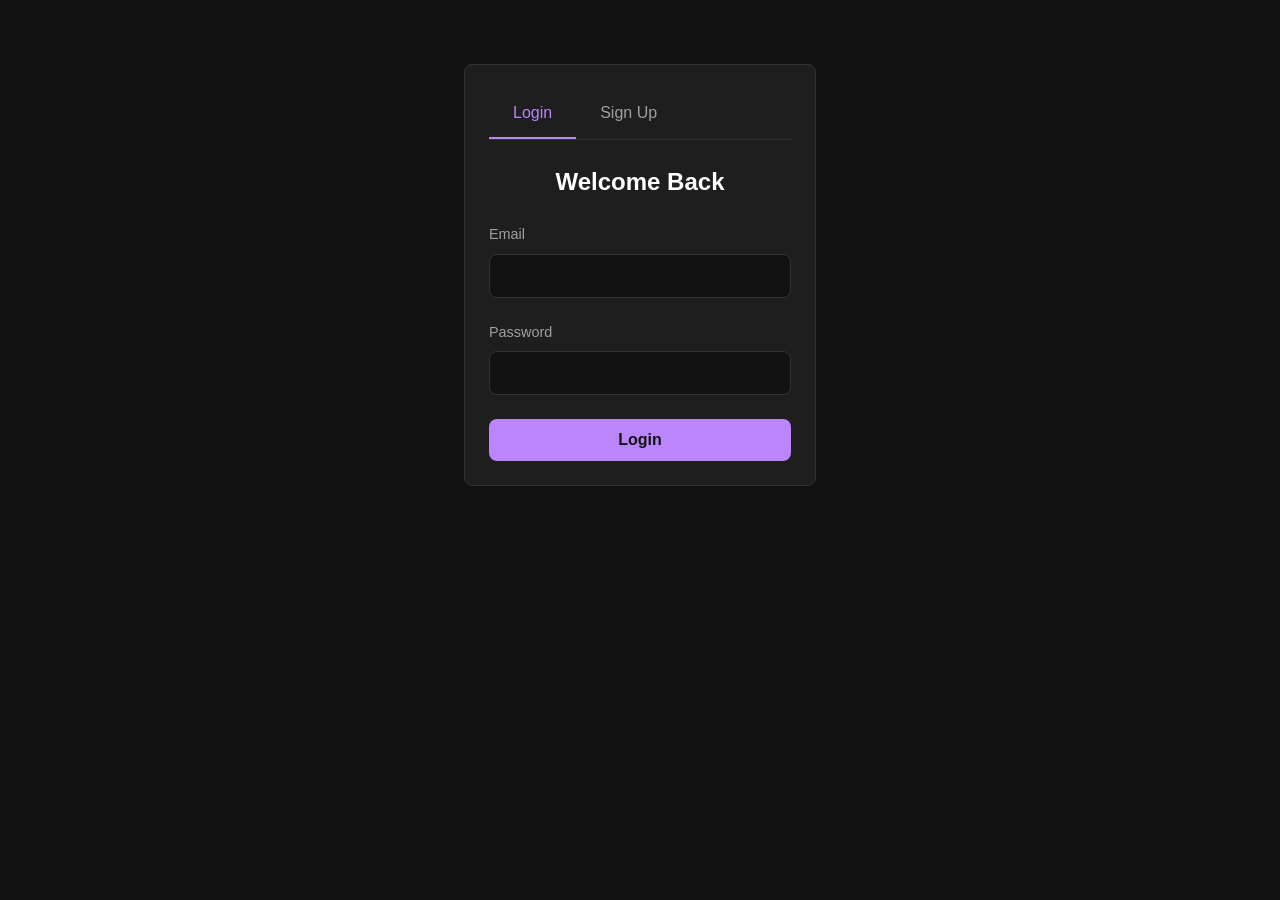
==== frontend/new-service.html @ 69fb038c "feat: complete frontend implementation * Added pure HTML, CSS, and Vanilla JS frontend for Fluffy Sp" ====
<!DOCTYPE html>
<html lang="en">
<head>
    <meta charset="UTF-8">
    <meta name="viewport" content="width=device-width, initial-scale=1.0">
    <title>New Service - Fluffy Spork</title>
    <link rel="stylesheet" href="css/style.css">
</head>
<body>
    <nav class="navbar">
        <div class="container">
            <div class="navbar-brand">Fluffy Spork</div>
            <ul class="navbar-nav">
                <li><a href="dashboard.html" class="nav-link">Dashboard</a></li>
                <li><a href="services.html" class="nav-link">Services</a></li>
                <li><a href="new-service.html" class="nav-link active">New Service</a></li>
                <li><a href="profile.html" class="nav-link">Profile</a></li>
                <li><a href="#" id="logout-btn" class="nav-link">Logout</a></li>
            </ul>
        </div>
    </nav>

    <main class="main-content container">
        <h1>Create New Service</h1>

        <div id="service-alert" class="alert"></div>

        <div class="card">
            <form id="service-form">
                <div class="form-group">
                    <label for="name">Service Name</label>
                    <input type="text" id="name" class="form-control" required placeholder="My Web App">
                </div>

                <div class="form-group">
                    <label for="url">Target URL</label>
                    <input type="url" id="url" class="form-control" required placeholder="https://example.com/api/ping">
                </div>

                <div class="form-group">
                    <label for="method">HTTP Method</label>
                    <select id="method" class="form-control">
                        <option value="GET">GET</option>
                        <option value="POST">POST</option>
                        <option value="PUT">PUT</option>
                        <option value="HEAD">HEAD</option>
                    </select>
                </div>

                <div class="form-group">
                    <label for="interval">Check Interval</label>
                    <select id="interval" class="form-control">
                        <option value="5">Every 5 minutes</option>
                        <option value="15">Every 15 minutes</option>
                        <option value="30">Every 30 minutes</option>
                        <option value="60">Every 1 hour</option>
                    </select>
                </div>

                <div class="form-group">
                    <label for="expected_status">Expected Status Code</label>
                    <input type="number" id="expected_status" class="form-control" value="200" required>
                </div>

                <div class="flex gap-2 mt-3">
                    <button type="submit" id="save-btn" class="btn btn-primary">Create Service</button>
                    <button type="button" id="test-btn" class="btn btn-outline">Test Request Now</button>
                </div>
            </form>
        </div>

        <!-- Test Results Area -->
        <div id="test-results" class="card mt-3" style="display: none;">
            <h3>Test Results</h3>
            <div id="test-content" class="mt-2"></div>
        </div>
    </main>

    <script src="js/auth.js"></script>
    <script src="js/api.js"></script>
    <script src="js/app.js"></script>
    <script>
        document.addEventListener('DOMContentLoaded', () => {
            Auth.requireAuth();

            const form = document.getElementById('service-form');

            form.addEventListener('submit', async (e) => {
                e.preventDefault();
                App.hideAlert('service-alert');
                App.setLoading('save-btn', true, 'Create Service');

                const payload = {
                    name: document.getElementById('name').value,
                    url: document.getElementById('url').value,
                    method: document.getElementById('method').value,
                    interval_minutes: parseInt(document.getElementById('interval').value),
                    expected_status: parseInt(document.getElementById('expected_status').value)
                };

                try {
                    await ApiClient.post('/services', payload);
                    window.location.href = 'services.html';
                } catch (error) {
                    App.showAlert('service-alert', error.message, 'error');
                } finally {
                    App.setLoading('save-btn', false, 'Create Service');
                }
            });

            document.getElementById('test-btn').addEventListener('click', async () => {
                // A bit of a hack: Since the backend test endpoint requires an existing service ID,
                // we first need to save it, or the backend needs a generic /test endpoint.
                // According to requirements, /api/services/<id>/test exists.
                // So we inform the user they must save first, or we create it as inactive.

                App.showAlert('service-alert', 'You must create the service first before testing it.', 'error');
            });
        });
    </script>
</body>
</html>
---- frontend/css/style.css ----
:root {
  --bg-dark: #121212;
  --bg-card: #1e1e1e;
  --bg-hover: #2c2c2c;
  --text-main: #ffffff;
  --text-muted: #a0a0a0;
  --primary: #bb86fc;
  --primary-hover: #9c47ff;
  --danger: #cf6679;
  --danger-hover: #ff4d6d;
  --success: #03dac6;
  --success-hover: #00b3a1;
  --border: #333333;
  --radius: 8px;
  --font-family: -apple-system, BlinkMacSystemFont, "Segoe UI", Roboto, Helvetica, Arial, sans-serif;
  --transition: 0.2s ease-in-out;
}

* {
  box-sizing: border-box;
  margin: 0;
  padding: 0;
}

body {
  font-family: var(--font-family);
  background-color: var(--bg-dark);
  color: var(--text-main);
  line-height: 1.5;
  min-height: 100vh;
  display: flex;
  flex-direction: column;
}

a {
  color: var(--primary);
  text-decoration: none;
  transition: color var(--transition);
}

a:hover {
  color: var(--primary-hover);
}

h1, h2, h3, h4, h5, h6 {
  margin-bottom: 1rem;
  font-weight: 600;
}

/* Layout */
.container {
  width: 100%;
  max-width: 1000px;
  margin: 0 auto;
  padding: 0 1.5rem;
}

.main-content {
  flex: 1;
  padding: 2rem 0;
}

/* Navbar */
.navbar {
  background-color: var(--bg-card);
  border-bottom: 1px solid var(--border);
  padding: 1rem 0;
}

.navbar .container {
  display: flex;
  justify-content: space-between;
  align-items: center;
}

.navbar-brand {
  font-size: 1.25rem;
  font-weight: bold;
  color: var(--text-main);
}

.navbar-nav {
  display: flex;
  gap: 1.5rem;
  list-style: none;
  align-items: center;
}

.nav-link {
  color: var(--text-muted);
  font-weight: 500;
}

.nav-link:hover, .nav-link.active {
  color: var(--text-main);
}

/* Cards */
.card {
  background-color: var(--bg-card);
  border: 1px solid var(--border);
  border-radius: var(--radius);
  padding: 1.5rem;
  margin-bottom: 1.5rem;
  box-shadow: 0 4px 6px rgba(0,0,0,0.1);
}

.card-header {
  display: flex;
  justify-content: space-between;
  align-items: center;
  margin-bottom: 1rem;
  border-bottom: 1px solid var(--border);
  padding-bottom: 0.5rem;
}

.card-header h2, .card-header h3 {
  margin-bottom: 0;
}

/* Forms */
.form-group {
  margin-bottom: 1.5rem;
}

.form-group label {
  display: block;
  margin-bottom: 0.5rem;
  color: var(--text-muted);
  font-size: 0.9rem;
}

.form-control {
  width: 100%;
  padding: 0.75rem 1rem;
  background-color: var(--bg-dark);
  border: 1px solid var(--border);
  border-radius: var(--radius);
  color: var(--text-main);
  font-family: var(--font-family);
  font-size: 1rem;
  transition: border-color var(--transition);
}

.form-control:focus {
  outline: none;
  border-color: var(--primary);
}

select.form-control {
  appearance: none;
  background-image: url("data:image/svg+xml;charset=US-ASCII,%3Csvg%20xmlns%3D%22http%3A%2F%2Fwww.w3.org%2F2000%2Fsvg%22%20width%3D%22292.4%22%20height%3D%22292.4%22%3E%3Cpath%20fill%3D%22%23a0a0a0%22%20d%3D%22M287%2069.4a17.6%2017.6%200%200%200-13-5.4H18.4c-5%200-9.3%201.8-12.9%205.4A17.6%2017.6%200%200%200%200%2082.2c0%205%201.8%209.3%205.4%2012.9l128%20127.9c3.6%203.6%207.8%205.4%2012.8%205.4s9.2-1.8%2012.8-5.4L287%2095c3.5-3.5%205.4-7.8%205.4-12.8%200-5-1.9-9.2-5.4-12.8z%22%2F%3E%3C%2Fsvg%3E");
  background-repeat: no-repeat;
  background-position: right 1rem top 50%;
  background-size: 0.65rem auto;
}

/* Buttons */
.btn {
  display: inline-flex;
  align-items: center;
  justify-content: center;
  padding: 0.75rem 1.5rem;
  border: none;
  border-radius: var(--radius);
  font-family: var(--font-family);
  font-size: 1rem;
  font-weight: 600;
  cursor: pointer;
  transition: all var(--transition);
  text-align: center;
}

.btn:disabled {
  opacity: 0.6;
  cursor: not-allowed;
}

.btn-primary {
  background-color: var(--primary);
  color: var(--bg-dark);
}

.btn-primary:hover:not(:disabled) {
  background-color: var(--primary-hover);
}

.btn-danger {
  background-color: var(--danger);
  color: var(--bg-dark);
}

.btn-danger:hover:not(:disabled) {
  background-color: var(--danger-hover);
}

.btn-outline {
  background-color: transparent;
  border: 1px solid var(--border);
  color: var(--text-main);
}

.btn-outline:hover:not(:disabled) {
  border-color: var(--text-muted);
  background-color: var(--bg-hover);
}

.btn-sm {
  padding: 0.4rem 0.8rem;
  font-size: 0.875rem;
}

/* Alerts */
.alert {
  padding: 1rem;
  border-radius: var(--radius);
  margin-bottom: 1.5rem;
  display: none;
}

.alert.show {
  display: block;
}

.alert-error {
  background-color: rgba(207, 102, 121, 0.1);
  border: 1px solid var(--danger);
  color: var(--danger);
}

.alert-success {
  background-color: rgba(3, 218, 198, 0.1);
  border: 1px solid var(--success);
  color: var(--success);
}

/* Utilities */
.text-center { text-align: center; }
.text-muted { color: var(--text-muted); }
.mt-1 { margin-top: 0.5rem; }
.mt-2 { margin-top: 1rem; }
.mt-3 { margin-top: 1.5rem; }
.mb-1 { margin-bottom: 0.5rem; }
.mb-2 { margin-bottom: 1rem; }
.mb-3 { margin-bottom: 1.5rem; }
.flex { display: flex; }
.justify-between { justify-content: space-between; }
.align-center { align-items: center; }
.gap-1 { gap: 0.5rem; }
.gap-2 { gap: 1rem; }

/* Dashboard Grids */
.dashboard-grid {
  display: grid;
  grid-template-columns: repeat(auto-fit, minmax(300px, 1fr));
  gap: 1.5rem;
}

/* Tables */
.table-responsive {
  overflow-x: auto;
}

table {
  width: 100%;
  border-collapse: collapse;
}

th, td {
  padding: 1rem;
  text-align: left;
  border-bottom: 1px solid var(--border);
}

th {
  color: var(--text-muted);
  font-weight: 500;
  font-size: 0.9rem;
  text-transform: uppercase;
}

tr:last-child td {
  border-bottom: none;
}

/* Badges */
.badge {
  padding: 0.25rem 0.5rem;
  border-radius: 4px;
  font-size: 0.75rem;
  font-weight: bold;
  text-transform: uppercase;
}
.badge-success {
  background-color: rgba(3, 218, 198, 0.1);
  color: var(--success);
}
.badge-error {
  background-color: rgba(207, 102, 121, 0.1);
  color: var(--danger);
}
.badge-warning {
  background-color: rgba(255, 183, 77, 0.1);
  color: #ffb74d;
}
.badge-muted {
  background-color: rgba(160, 160, 160, 0.1);
  color: var(--text-muted);
}

/* Loading Spinner */
.spinner {
  display: inline-block;
  width: 1rem;
  height: 1rem;
  border: 2px solid rgba(255, 255, 255, 0.3);
  border-radius: 50%;
  border-top-color: #fff;
  animation: spin 1s ease-in-out infinite;
  margin-right: 0.5rem;
}

@keyframes spin {
  to { transform: rotate(360deg); }
}

/* Login/Signup Container */
.auth-container {
  max-width: 400px;
  margin: 4rem auto;
}

/* Tabs */
.tabs {
  display: flex;
  border-bottom: 1px solid var(--border);
  margin-bottom: 1.5rem;
}

.tab {
  padding: 0.75rem 1.5rem;
  cursor: pointer;
  color: var(--text-muted);
  border-bottom: 2px solid transparent;
}

.tab.active {
  color: var(--primary);
  border-bottom-color: var(--primary);
}

.tab-content {
  display: none;
}

.tab-content.active {
  display: block;
}

/* Code block */
pre {
  background-color: var(--bg-dark);
  padding: 1rem;
  border-radius: var(--radius);
  overflow-x: auto;
  font-family: monospace;
  font-size: 0.9rem;
  border: 1px solid var(--border);
}
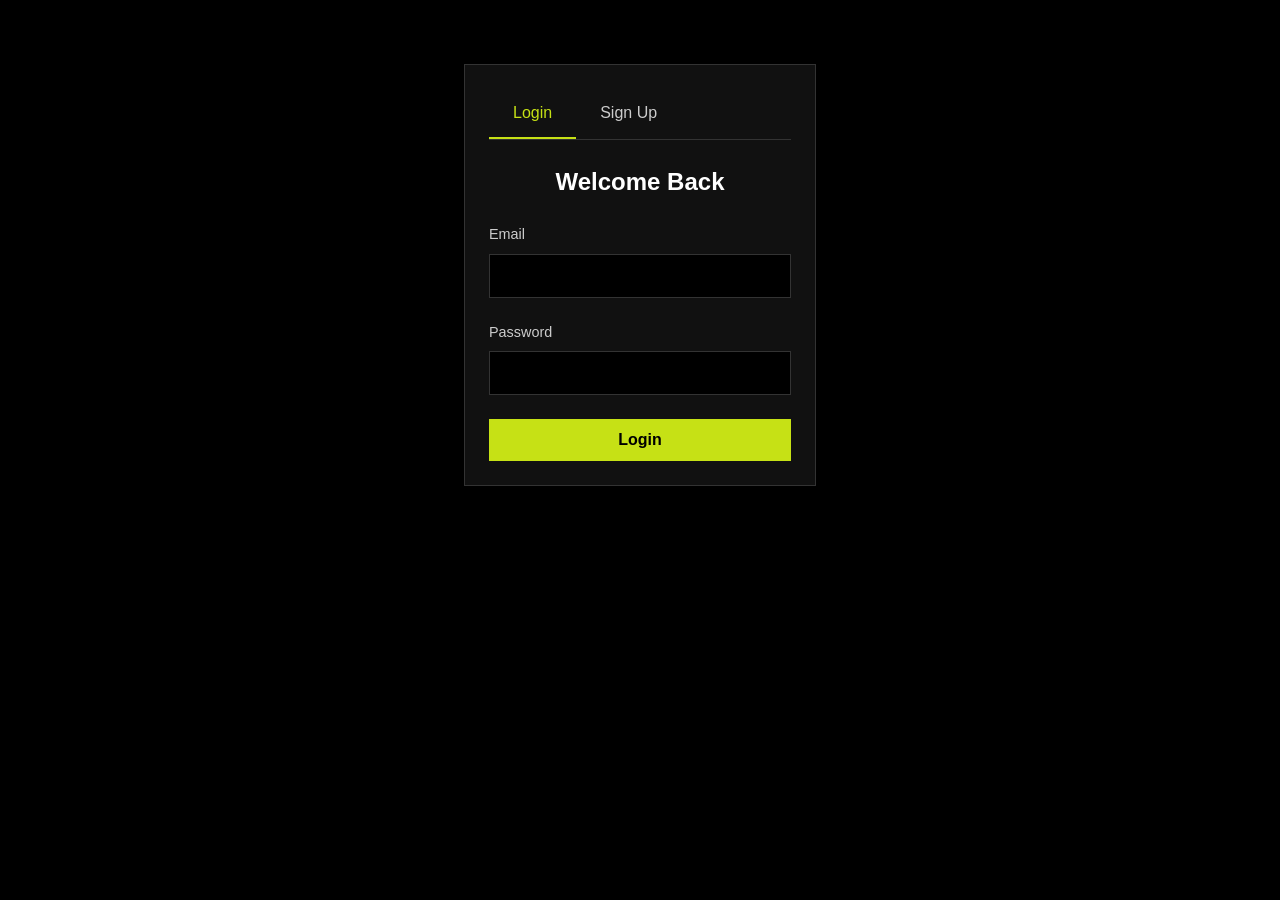
==== commit c433d8b2: "feat: make UI fully responsive across mobile, tablet, and desktop * Added hamburger menu on mobile s" ====
--- a/frontend/new-service.html
+++ b/frontend/new-service.html
@@ -10,6 +10,11 @@
     <nav class="navbar">
         <div class="container">
             <div class="navbar-brand">Fluffy Spork</div>
+            <button class="mobile-menu-btn" aria-label="Toggle menu">
+                <span></span>
+                <span></span>
+                <span></span>
+            </button>
             <ul class="navbar-nav">
                 <li><a href="dashboard.html" class="nav-link">Dashboard</a></li>
                 <li><a href="services.html" class="nav-link">Services</a></li>
--- a/frontend/css/style.css
+++ b/frontend/css/style.css
@@ -1,17 +1,17 @@
 :root {
-  --bg-dark: #121212;
-  --bg-card: #1e1e1e;
-  --bg-hover: #2c2c2c;
+  --bg-dark: #000000;
+  --bg-card: #111111;
+  --bg-hover: #222222;
   --text-main: #ffffff;
-  --text-muted: #a0a0a0;
-  --primary: #bb86fc;
-  --primary-hover: #9c47ff;
+  --text-muted: #cccccc;
+  --primary: #C6E115;
+  --primary-hover: #b3cc13;
   --danger: #cf6679;
   --danger-hover: #ff4d6d;
-  --success: #03dac6;
-  --success-hover: #00b3a1;
+  --success: #C6E115;
+  --success-hover: #b3cc13;
   --border: #333333;
-  --radius: 8px;
+  --radius: 0px;
   --font-family: -apple-system, BlinkMacSystemFont, "Segoe UI", Roboto, Helvetica, Arial, sans-serif;
   --transition: 0.2s ease-in-out;
 }
@@ -178,7 +178,7 @@
 
 .btn-primary {
   background-color: var(--primary);
-  color: var(--bg-dark);
+  color: #000000;
 }
 
 .btn-primary:hover:not(:disabled) {
@@ -367,3 +367,167 @@
   font-size: 0.9rem;
   border: 1px solid var(--border);
 }
+
+/* Responsive Additions */
+.mobile-menu-btn {
+  display: none;
+  background: none;
+  border: none;
+  cursor: pointer;
+  padding: 0.5rem;
+  z-index: 100;
+}
+
+.mobile-menu-btn span {
+  display: block;
+  width: 25px;
+  height: 2px;
+  background-color: var(--text-main);
+  margin-bottom: 5px;
+  transition: all 0.3s ease;
+}
+
+.mobile-menu-btn span:last-child {
+  margin-bottom: 0;
+}
+
+.mobile-menu-btn.active span:nth-child(1) {
+  transform: translateY(7px) rotate(45deg);
+}
+
+.mobile-menu-btn.active span:nth-child(2) {
+  opacity: 0;
+}
+
+.mobile-menu-btn.active span:nth-child(3) {
+  transform: translateY(-7px) rotate(-45deg);
+}
+
+@media (max-width: 768px) {
+  .navbar .container {
+    flex-wrap: wrap;
+  }
+
+  .mobile-menu-btn {
+    display: block;
+  }
+
+  .navbar-nav {
+    display: none;
+    width: 100%;
+    flex-direction: column;
+    gap: 0;
+    margin-top: 1rem;
+    padding-top: 1rem;
+    border-top: 1px solid var(--border);
+  }
+
+  .navbar-nav.show {
+    display: flex;
+  }
+
+  .navbar-nav li {
+    width: 100%;
+  }
+
+  .navbar-nav .nav-link {
+    display: block;
+    padding: 0.75rem 0;
+    width: 100%;
+  }
+
+  .flex.justify-between {
+    flex-direction: column;
+    align-items: flex-start;
+    gap: 1rem;
+  }
+
+  .flex.justify-between.align-center {
+    align-items: flex-start;
+  }
+
+  .flex.justify-between .btn {
+      width: 100%;
+  }
+
+  /* Make sure buttons are large enough on mobile */
+  .btn {
+    min-height: 44px;
+    width: 100%;
+    margin-bottom: 0.5rem;
+  }
+
+  .btn-sm {
+    min-height: 36px;
+    width: auto;
+    margin-bottom: 0;
+  }
+
+  .flex.gap-2 {
+    flex-direction: column;
+  }
+
+  /* Better auth container spacing on mobile */
+  .auth-container {
+    margin: 2rem auto;
+    padding: 0 1rem;
+  }
+
+  /* Tables to cards for smaller screens */
+  .table-responsive table,
+  .table-responsive thead,
+  .table-responsive tbody,
+  .table-responsive th,
+  .table-responsive td,
+  .table-responsive tr {
+    display: block;
+  }
+
+  .table-responsive thead tr {
+    position: absolute;
+    top: -9999px;
+    left: -9999px;
+  }
+
+  .table-responsive tr {
+    border: 1px solid var(--border);
+    margin-bottom: 1rem;
+    padding: 0.5rem;
+  }
+
+  .table-responsive td {
+    border: none;
+    border-bottom: 1px solid var(--bg-hover);
+    position: relative;
+    padding-left: 50%;
+    text-align: right;
+    min-height: 40px;
+  }
+
+  .table-responsive td:last-child {
+    border-bottom: none;
+  }
+
+  .table-responsive td::before {
+    content: attr(data-label);
+    position: absolute;
+    left: 1rem;
+    width: 45%;
+    padding-right: 10px;
+    white-space: nowrap;
+    text-align: left;
+    font-weight: bold;
+    color: var(--text-muted);
+  }
+
+  /* specifically for services table actions */
+  .table-responsive td .flex {
+      justify-content: flex-end;
+      flex-wrap: wrap;
+  }
+  .table-responsive td .btn {
+      width: auto;
+      flex: 1;
+      min-width: fit-content;
+  }
+}
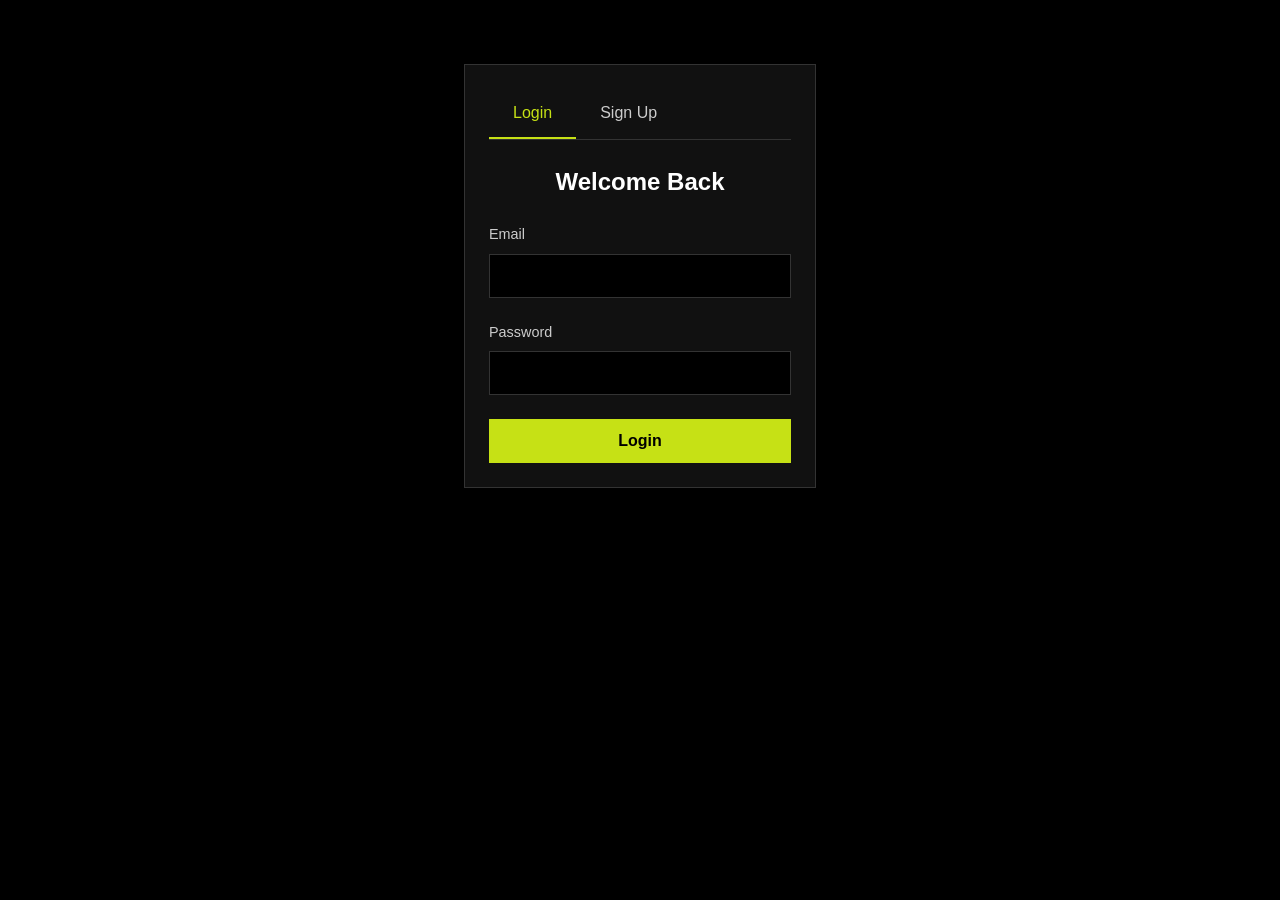
==== commit 441c6b11: "feat(frontend): make UI fully responsive - Added mobile hamburger navigation toggle for all internal" ====
--- a/frontend/new-service.html
+++ b/frontend/new-service.html
@@ -10,12 +10,12 @@
     <nav class="navbar">
         <div class="container">
             <div class="navbar-brand">Fluffy Spork</div>
-            <button class="mobile-menu-btn" aria-label="Toggle menu">
-                <span></span>
-                <span></span>
-                <span></span>
+            <button class="navbar-toggler" id="navbar-toggler" aria-label="Toggle navigation">
+                <span class="toggler-icon"></span>
+                <span class="toggler-icon"></span>
+                <span class="toggler-icon"></span>
             </button>
-            <ul class="navbar-nav">
+            <ul class="navbar-nav" id="navbar-nav">
                 <li><a href="dashboard.html" class="nav-link">Dashboard</a></li>
                 <li><a href="services.html" class="nav-link">Services</a></li>
                 <li><a href="new-service.html" class="nav-link active">New Service</a></li>
--- a/frontend/css/style.css
+++ b/frontend/css/style.css
@@ -30,6 +30,14 @@
   min-height: 100vh;
   display: flex;
   flex-direction: column;
+  -webkit-font-smoothing: antialiased;
+  -moz-osx-font-smoothing: grayscale;
+}
+
+@media (max-width: 480px) {
+  body {
+    font-size: 14px; /* Slightly smaller base font for mobile to fit more content */
+  }
 }
 
 a {
@@ -55,9 +63,21 @@
   padding: 0 1.5rem;
 }
 
+@media (max-width: 480px) {
+  .container {
+    padding: 0 1rem;
+  }
+}
+
 .main-content {
   flex: 1;
   padding: 2rem 0;
+}
+
+@media (max-width: 480px) {
+  .main-content {
+    padding: 1rem 0;
+  }
 }
 
 /* Navbar */
@@ -71,12 +91,30 @@
   display: flex;
   justify-content: space-between;
   align-items: center;
+  flex-wrap: wrap;
 }
 
 .navbar-brand {
   font-size: 1.25rem;
   font-weight: bold;
   color: var(--text-main);
+}
+
+.navbar-toggler {
+  display: none;
+  background: none;
+  border: none;
+  cursor: pointer;
+  padding: 0.5rem;
+}
+
+.toggler-icon {
+  display: block;
+  width: 25px;
+  height: 3px;
+  background-color: var(--text-main);
+  margin: 5px 0;
+  transition: var(--transition);
 }
 
 .navbar-nav {
@@ -84,6 +122,25 @@
   gap: 1.5rem;
   list-style: none;
   align-items: center;
+}
+
+@media (max-width: 768px) {
+  .navbar-toggler {
+    display: block;
+  }
+
+  .navbar-nav {
+    display: none;
+    flex-direction: column;
+    width: 100%;
+    gap: 1rem;
+    padding-top: 1rem;
+    align-items: flex-start;
+  }
+
+  .navbar-nav.show {
+    display: flex;
+  }
 }
 
 .nav-link {
@@ -105,6 +162,12 @@
   box-shadow: 0 4px 6px rgba(0,0,0,0.1);
 }
 
+@media (max-width: 480px) {
+  .card {
+    padding: 1rem;
+  }
+}
+
 .card-header {
   display: flex;
   justify-content: space-between;
@@ -114,6 +177,14 @@
   padding-bottom: 0.5rem;
 }
 
+@media (max-width: 480px) {
+  .card-header {
+    flex-direction: column;
+    align-items: flex-start;
+    gap: 0.5rem;
+  }
+}
+
 .card-header h2, .card-header h3 {
   margin-bottom: 0;
 }
@@ -133,6 +204,7 @@
 .form-control {
   width: 100%;
   padding: 0.75rem 1rem;
+  min-height: 44px;
   background-color: var(--bg-dark);
   border: 1px solid var(--border);
   border-radius: var(--radius);
@@ -161,6 +233,7 @@
   align-items: center;
   justify-content: center;
   padding: 0.75rem 1.5rem;
+  min-height: 44px;
   border: none;
   border-radius: var(--radius);
   font-family: var(--font-family);
@@ -169,6 +242,12 @@
   cursor: pointer;
   transition: all var(--transition);
   text-align: center;
+}
+
+@media (max-width: 480px) {
+  .btn {
+    width: 100%;
+  }
 }
 
 .btn:disabled {
@@ -249,6 +328,14 @@
 .gap-1 { gap: 0.5rem; }
 .gap-2 { gap: 1rem; }
 
+@media (max-width: 480px) {
+  .flex.justify-between {
+    flex-direction: column;
+    align-items: flex-start;
+    gap: 1rem;
+  }
+}
+
 /* Dashboard Grids */
 .dashboard-grid {
   display: grid;
@@ -256,14 +343,22 @@
   gap: 1.5rem;
 }
 
+@media (max-width: 480px) {
+  .dashboard-grid {
+    grid-template-columns: 1fr;
+  }
+}
+
 /* Tables */
 .table-responsive {
   overflow-x: auto;
+  -webkit-overflow-scrolling: touch;
 }
 
 table {
   width: 100%;
   border-collapse: collapse;
+  min-width: 600px; /* Ensure table doesn't squish too much, forces horizontal scroll */
 }
 
 th, td {
@@ -330,6 +425,12 @@
   margin: 4rem auto;
 }
 
+@media (max-width: 480px) {
+  .auth-container {
+    margin: 2rem auto;
+  }
+}
+
 /* Tabs */
 .tabs {
   display: flex;
@@ -367,167 +468,3 @@
   font-size: 0.9rem;
   border: 1px solid var(--border);
 }
-
-/* Responsive Additions */
-.mobile-menu-btn {
-  display: none;
-  background: none;
-  border: none;
-  cursor: pointer;
-  padding: 0.5rem;
-  z-index: 100;
-}
-
-.mobile-menu-btn span {
-  display: block;
-  width: 25px;
-  height: 2px;
-  background-color: var(--text-main);
-  margin-bottom: 5px;
-  transition: all 0.3s ease;
-}
-
-.mobile-menu-btn span:last-child {
-  margin-bottom: 0;
-}
-
-.mobile-menu-btn.active span:nth-child(1) {
-  transform: translateY(7px) rotate(45deg);
-}
-
-.mobile-menu-btn.active span:nth-child(2) {
-  opacity: 0;
-}
-
-.mobile-menu-btn.active span:nth-child(3) {
-  transform: translateY(-7px) rotate(-45deg);
-}
-
-@media (max-width: 768px) {
-  .navbar .container {
-    flex-wrap: wrap;
-  }
-
-  .mobile-menu-btn {
-    display: block;
-  }
-
-  .navbar-nav {
-    display: none;
-    width: 100%;
-    flex-direction: column;
-    gap: 0;
-    margin-top: 1rem;
-    padding-top: 1rem;
-    border-top: 1px solid var(--border);
-  }
-
-  .navbar-nav.show {
-    display: flex;
-  }
-
-  .navbar-nav li {
-    width: 100%;
-  }
-
-  .navbar-nav .nav-link {
-    display: block;
-    padding: 0.75rem 0;
-    width: 100%;
-  }
-
-  .flex.justify-between {
-    flex-direction: column;
-    align-items: flex-start;
-    gap: 1rem;
-  }
-
-  .flex.justify-between.align-center {
-    align-items: flex-start;
-  }
-
-  .flex.justify-between .btn {
-      width: 100%;
-  }
-
-  /* Make sure buttons are large enough on mobile */
-  .btn {
-    min-height: 44px;
-    width: 100%;
-    margin-bottom: 0.5rem;
-  }
-
-  .btn-sm {
-    min-height: 36px;
-    width: auto;
-    margin-bottom: 0;
-  }
-
-  .flex.gap-2 {
-    flex-direction: column;
-  }
-
-  /* Better auth container spacing on mobile */
-  .auth-container {
-    margin: 2rem auto;
-    padding: 0 1rem;
-  }
-
-  /* Tables to cards for smaller screens */
-  .table-responsive table,
-  .table-responsive thead,
-  .table-responsive tbody,
-  .table-responsive th,
-  .table-responsive td,
-  .table-responsive tr {
-    display: block;
-  }
-
-  .table-responsive thead tr {
-    position: absolute;
-    top: -9999px;
-    left: -9999px;
-  }
-
-  .table-responsive tr {
-    border: 1px solid var(--border);
-    margin-bottom: 1rem;
-    padding: 0.5rem;
-  }
-
-  .table-responsive td {
-    border: none;
-    border-bottom: 1px solid var(--bg-hover);
-    position: relative;
-    padding-left: 50%;
-    text-align: right;
-    min-height: 40px;
-  }
-
-  .table-responsive td:last-child {
-    border-bottom: none;
-  }
-
-  .table-responsive td::before {
-    content: attr(data-label);
-    position: absolute;
-    left: 1rem;
-    width: 45%;
-    padding-right: 10px;
-    white-space: nowrap;
-    text-align: left;
-    font-weight: bold;
-    color: var(--text-muted);
-  }
-
-  /* specifically for services table actions */
-  .table-responsive td .flex {
-      justify-content: flex-end;
-      flex-wrap: wrap;
-  }
-  .table-responsive td .btn {
-      width: auto;
-      flex: 1;
-      min-width: fit-content;
-  }
-}
